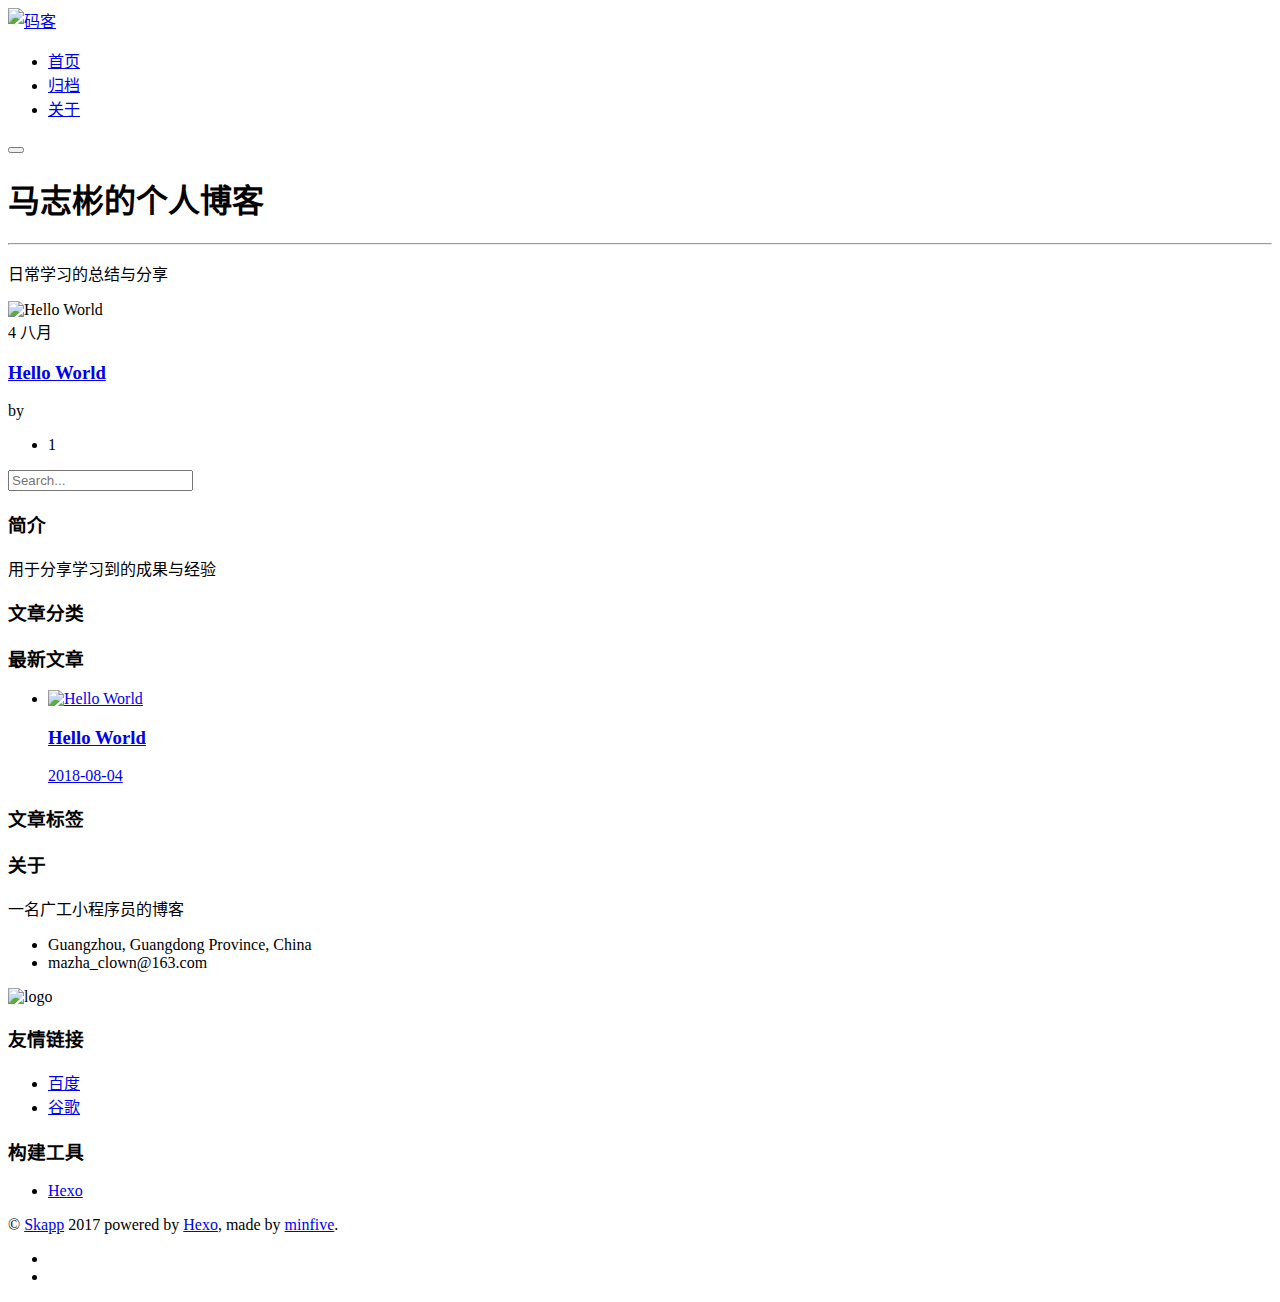
==== index.html @ da5181d2 "Site updated: 2018-09-02 14:13:01" ====
<!DOCTYPE html><html lang="zh-cn"><head><meta charset="utf-8"><title>马志彬的个人博客</title><meta http-equiv="X-UA-Compatible" content="IE=Edge,chrome=1"><meta name="viewport" content="width=device-width,initial-scale=1,maximum-scale=1,user-scalable=no"><meta name="format-detection" content="telephone=no"><meta name="author" content="[object Object]"><meta name="designer" content="minfive"><meta name="keywords" content="安卓博客, 安卓开发, 程序员, java, 微信小程序开发"><meta name="description" content="用于分享学习到的成果与经验"><meta name="apple-mobile-web-app-capable" content="yes"><meta name="apple-mobile-web-app-status-bar-style" content="black"><meta name="format-detection" content="telephone=yes"><meta name="mobile-web-app-capable" content="yes"><meta name="robots" content="all"><link rel="canonical" href="http://yoursite.com/index.html"><link rel="icon" type="image/png" href="https://raw.githubusercontent.com/BlackWhiteClown/BlackWhiteClown.github.io/master/other/horse.png" sizes="32x32"><link rel="stylesheet" href="/scss/base/index.css"><link rel="alternate" href="/atom.xml" title="码客"><link rel="stylesheet" href="/scss/views/page/index.css"></head><body ontouchstart><div id="page-loading" class="page page-loading" style="background-image:url(http://oo12ugek5.bkt.clouddn.com/blog/images/loader.gif)"></div><div id="page" class="page js-hidden"><header id="page-header" class="page__header" style="background-image:url(https://raw.githubusercontent.com/BlackWhiteClown/BlackWhiteClown.github.io/master/other/header_cover_1.jpg)"><nav class="page__navbar"><div class="page__container navbar-container"><a class="page__logo" href="/" title="码客" alt="码客"><img src="https://raw.githubusercontent.com/BlackWhiteClown/BlackWhiteClown.github.io/master/other/blog_title_2.png" alt="码客"></a><nav class="page__nav"><ul class="nav__list clearfix"><li class="nav__item"><a href="/" alt="首页" title="首页">首页</a></li><li class="nav__item"><a href="/archives" alt="归档" title="归档">归档</a></li><li class="nav__item"><a href="/about" alt="关于" title="关于">关于</a></li></ul></nav><button class="page__menu-btn" type="button"><i class="iconfont icon-menu"></i></button></div></nav><section class="page__info"><h1 class="info__title">马志彬的个人博客</h1><hr class="info__hr"><p class="info__desc">日常学习的总结与分享</p></section></header><main class="page__container page__main"><div class="page__content"><div class="page__posts clearfix"><div class="page__post"><article itemscope itemtype="http://schema.org/Article" class="page__mini-article"><div class="mini-article__cover"><img itemprop="image" src="https://raw.githubusercontent.com/BlackWhiteClown/BlackWhiteClown.github.io/master/other/defalt_cover.jpg" alt="Hello World"><div itemprop="datePublished" content="" class="mini-article__date"><span class="date__day">4</span> <span class="date__month">八月</span></div><a itemprop="url" class="iconfont icon-enter" href="/2018/08/04/hello-world/"></a></div><div class="mini-article__info"><h3 itemprop="name" class="mini-article__title"><a itemprop="url" href="/2018/08/04/hello-world/" title="Hello World">Hello World</a></h3><p class="mini-article__author">by <span itemprop="author" itemscope itemtype="http://schema.org/Person"><a itemprop="url" href="" target="_blank"><span itemprop="name"></span></a></span></p><p itemprop="articleSection" class="min-article__desc"></p><div class="min-article__tags"><i class="iconfont icon-tab"></i><ul class="tags__list clearfix"></ul></div></div></article></div></div><nav class="page__paginator"><ul class="paginator__list clearfix"><li class="paginator__item"><span>1</span></li></ul></nav></div><aside class="page__sidebar"><form id="page-search-from" class="page__search-from" action="/search/"><label class="search-form__item"><input class="input" type="text" name="search" placeholder="Search..."> <i class="iconfont icon-search"></i></label></form><div class="sidebar__block"><h3 class="block__title">简介</h3><p class="block__text">用于分享学习到的成果与经验</p></div><div class="sidebar__block"><h3 class="block__title">文章分类</h3></div><div class="sidebar__block"><h3 class="block__title">最新文章</h3><ul class="block-list latest-post-list"><li class="latest-post-item"><a href="/2018/08/04/hello-world/" title="Hello World"><div class="item__cover"><img src="https://raw.githubusercontent.com/BlackWhiteClown/BlackWhiteClown.github.io/master/other/defalt_cover.jpg" alt="Hello World"></div><div class="item__info"><h3 class="item__title">Hello World</h3><span class="item__text">2018-08-04</span></div></a></li></ul></div><div class="sidebar__block"><h3 class="block__title">文章标签</h3><ul class="block-list tag-list clearfix"></ul></div></aside></main><footer class="page__footer"><section class="footer__top"><div class="page__container footer__container"><div class="footer-top__item footer-top__item--2"><h3 class="item__title">关于</h3><div class="item__content"><p class="item__text">一名广工小程序员的博客</p><ul class="footer__contact-info"><li class="contact-info__item"><i class="iconfont icon-address"></i> <span>Guangzhou, Guangdong Province, China</span></li><li class="contact-info__item"><i class="iconfont icon-email2"></i> <span>mazha_clown@163.com</span></li></ul></div></div><div class="footer-top__item footer__image"><img src="https://github.com/BlackWhiteClown/BlackWhiteClown.github.io/blob/master/other/wechat_link.jpg?raw=true" alt="logo" title="码客"></div><div class="footer-top__item"><h3 class="item__title">友情链接</h3><div class="item__content"><ul class="footer-top__list"><li class="list-item"><a href="https://www.baidu.com/" title="baidu" target="_blank">百度</a></li><li class="list-item"><a href="https://www.google.com.hk/" title="google" target="_blank">谷歌</a></li></ul></div></div><div class="footer-top__item"><h3 class="item__title">构建工具</h3><div class="item__content"><ul class="footer-top__list"><li class="list-item"><a href="https://hexo.io/" title="Blog Framework" target="_blank">Hexo</a></li></ul></div></div></div></section><section class="footer__bottom"><div class="page__container footer__container"><p class="footer__copyright">© <a href="https://github.com/Mrminfive/hexo-theme-skapp" target="_blank">Skapp</a> 2017 powered by <a href="http://hexo.io/" target="_blank">Hexo</a>, made by <a href="https://github.com/Mrminfive" target="_blank">minfive</a>.</p><ul class="footer__social-network clearfix"><li class="social-network__item"><a href="https://github.com/BlackWhiteClown" target="_blank" title="github"><i class="iconfont icon-github"></i></a></li><li class="social-network__item"><a href="mazha_clown@163.com" target="_blank" title="email"><i class="iconfont icon-email"></i></a></li></ul></div></section></footer><div id="back-top" class="back-top back-top--hidden js-hidden"><i class="iconfont icon-top"></i></div></div><script src="/js/common.js"></script></body></html>
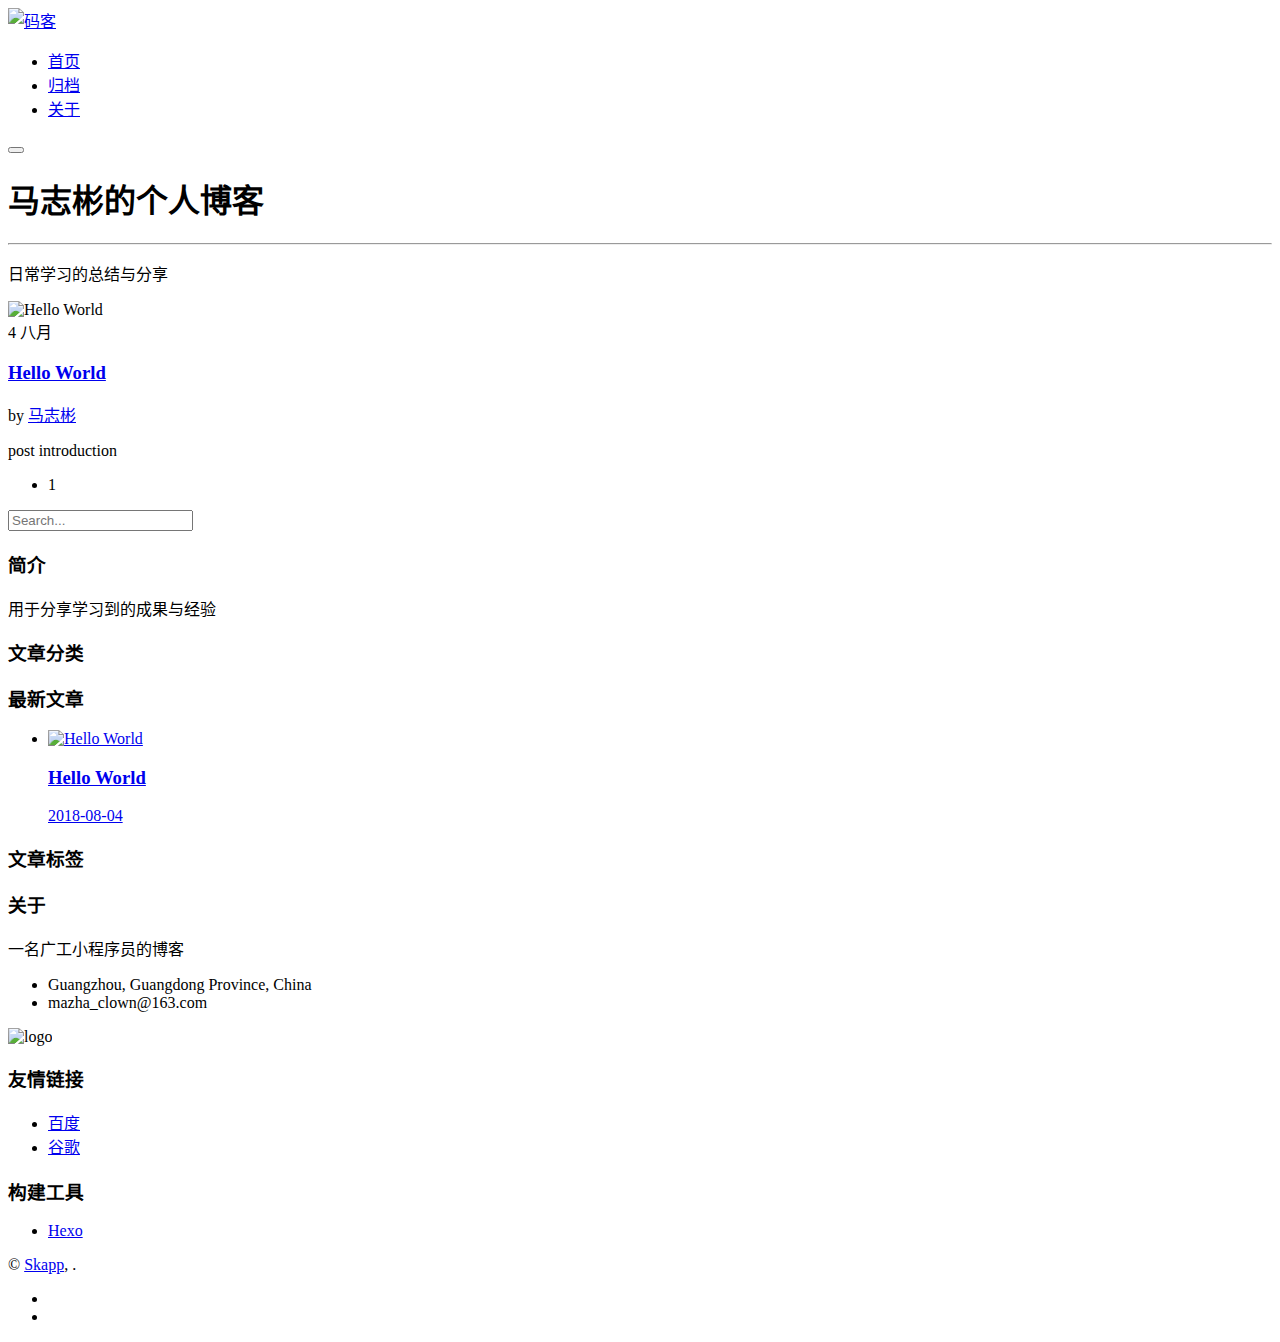
==== commit c216a984: "Site updated: 2018-09-02 21:25:26" ====
--- a/index.html
+++ b/index.html
@@ -1 +1 @@
-<!DOCTYPE html><html lang="zh-cn"><head><meta charset="utf-8"><title>马志彬的个人博客</title><meta http-equiv="X-UA-Compatible" content="IE=Edge,chrome=1"><meta name="viewport" content="width=device-width,initial-scale=1,maximum-scale=1,user-scalable=no"><meta name="format-detection" content="telephone=no"><meta name="author" content="[object Object]"><meta name="designer" content="minfive"><meta name="keywords" content="安卓博客, 安卓开发, 程序员, java, 微信小程序开发"><meta name="description" content="用于分享学习到的成果与经验"><meta name="apple-mobile-web-app-capable" content="yes"><meta name="apple-mobile-web-app-status-bar-style" content="black"><meta name="format-detection" content="telephone=yes"><meta name="mobile-web-app-capable" content="yes"><meta name="robots" content="all"><link rel="canonical" href="http://yoursite.com/index.html"><link rel="icon" type="image/png" href="https://raw.githubusercontent.com/BlackWhiteClown/BlackWhiteClown.github.io/master/other/horse.png" sizes="32x32"><link rel="stylesheet" href="/scss/base/index.css"><link rel="alternate" href="/atom.xml" title="码客"><link rel="stylesheet" href="/scss/views/page/index.css"></head><body ontouchstart><div id="page-loading" class="page page-loading" style="background-image:url(http://oo12ugek5.bkt.clouddn.com/blog/images/loader.gif)"></div><div id="page" class="page js-hidden"><header id="page-header" class="page__header" style="background-image:url(https://raw.githubusercontent.com/BlackWhiteClown/BlackWhiteClown.github.io/master/other/header_cover_1.jpg)"><nav class="page__navbar"><div class="page__container navbar-container"><a class="page__logo" href="/" title="码客" alt="码客"><img src="https://raw.githubusercontent.com/BlackWhiteClown/BlackWhiteClown.github.io/master/other/blog_title_2.png" alt="码客"></a><nav class="page__nav"><ul class="nav__list clearfix"><li class="nav__item"><a href="/" alt="首页" title="首页">首页</a></li><li class="nav__item"><a href="/archives" alt="归档" title="归档">归档</a></li><li class="nav__item"><a href="/about" alt="关于" title="关于">关于</a></li></ul></nav><button class="page__menu-btn" type="button"><i class="iconfont icon-menu"></i></button></div></nav><section class="page__info"><h1 class="info__title">马志彬的个人博客</h1><hr class="info__hr"><p class="info__desc">日常学习的总结与分享</p></section></header><main class="page__container page__main"><div class="page__content"><div class="page__posts clearfix"><div class="page__post"><article itemscope itemtype="http://schema.org/Article" class="page__mini-article"><div class="mini-article__cover"><img itemprop="image" src="https://raw.githubusercontent.com/BlackWhiteClown/BlackWhiteClown.github.io/master/other/defalt_cover.jpg" alt="Hello World"><div itemprop="datePublished" content="" class="mini-article__date"><span class="date__day">4</span> <span class="date__month">八月</span></div><a itemprop="url" class="iconfont icon-enter" href="/2018/08/04/hello-world/"></a></div><div class="mini-article__info"><h3 itemprop="name" class="mini-article__title"><a itemprop="url" href="/2018/08/04/hello-world/" title="Hello World">Hello World</a></h3><p class="mini-article__author">by <span itemprop="author" itemscope itemtype="http://schema.org/Person"><a itemprop="url" href="" target="_blank"><span itemprop="name"></span></a></span></p><p itemprop="articleSection" class="min-article__desc"></p><div class="min-article__tags"><i class="iconfont icon-tab"></i><ul class="tags__list clearfix"></ul></div></div></article></div></div><nav class="page__paginator"><ul class="paginator__list clearfix"><li class="paginator__item"><span>1</span></li></ul></nav></div><aside class="page__sidebar"><form id="page-search-from" class="page__search-from" action="/search/"><label class="search-form__item"><input class="input" type="text" name="search" placeholder="Search..."> <i class="iconfont icon-search"></i></label></form><div class="sidebar__block"><h3 class="block__title">简介</h3><p class="block__text">用于分享学习到的成果与经验</p></div><div class="sidebar__block"><h3 class="block__title">文章分类</h3></div><div class="sidebar__block"><h3 class="block__title">最新文章</h3><ul class="block-list latest-post-list"><li class="latest-post-item"><a href="/2018/08/04/hello-world/" title="Hello World"><div class="item__cover"><img src="https://raw.githubusercontent.com/BlackWhiteClown/BlackWhiteClown.github.io/master/other/defalt_cover.jpg" alt="Hello World"></div><div class="item__info"><h3 class="item__title">Hello World</h3><span class="item__text">2018-08-04</span></div></a></li></ul></div><div class="sidebar__block"><h3 class="block__title">文章标签</h3><ul class="block-list tag-list clearfix"></ul></div></aside></main><footer class="page__footer"><section class="footer__top"><div class="page__container footer__container"><div class="footer-top__item footer-top__item--2"><h3 class="item__title">关于</h3><div class="item__content"><p class="item__text">一名广工小程序员的博客</p><ul class="footer__contact-info"><li class="contact-info__item"><i class="iconfont icon-address"></i> <span>Guangzhou, Guangdong Province, China</span></li><li class="contact-info__item"><i class="iconfont icon-email2"></i> <span>mazha_clown@163.com</span></li></ul></div></div><div class="footer-top__item footer__image"><img src="https://github.com/BlackWhiteClown/BlackWhiteClown.github.io/blob/master/other/wechat_link.jpg?raw=true" alt="logo" title="码客"></div><div class="footer-top__item"><h3 class="item__title">友情链接</h3><div class="item__content"><ul class="footer-top__list"><li class="list-item"><a href="https://www.baidu.com/" title="baidu" target="_blank">百度</a></li><li class="list-item"><a href="https://www.google.com.hk/" title="google" target="_blank">谷歌</a></li></ul></div></div><div class="footer-top__item"><h3 class="item__title">构建工具</h3><div class="item__content"><ul class="footer-top__list"><li class="list-item"><a href="https://hexo.io/" title="Blog Framework" target="_blank">Hexo</a></li></ul></div></div></div></section><section class="footer__bottom"><div class="page__container footer__container"><p class="footer__copyright">© <a href="https://github.com/Mrminfive/hexo-theme-skapp" target="_blank">Skapp</a> 2017 powered by <a href="http://hexo.io/" target="_blank">Hexo</a>, made by <a href="https://github.com/Mrminfive" target="_blank">minfive</a>.</p><ul class="footer__social-network clearfix"><li class="social-network__item"><a href="https://github.com/BlackWhiteClown" target="_blank" title="github"><i class="iconfont icon-github"></i></a></li><li class="social-network__item"><a href="mazha_clown@163.com" target="_blank" title="email"><i class="iconfont icon-email"></i></a></li></ul></div></section></footer><div id="back-top" class="back-top back-top--hidden js-hidden"><i class="iconfont icon-top"></i></div></div><script src="/js/common.js"></script></body></html>+﻿<!DOCTYPE html><html lang="zh-cn"><head><meta charset="utf-8"><title>马志彬的个人博客</title><meta http-equiv="X-UA-Compatible" content="IE=Edge,chrome=1"><meta name="viewport" content="width=device-width,initial-scale=1,maximum-scale=1,user-scalable=no"><meta name="format-detection" content="telephone=no"><meta name="author" content="[object Object]"><meta name="designer" content="minfive"><meta name="keywords" content="安卓博客, 安卓开发, 程序员, java, 微信小程序开发"><meta name="description" content="用于分享学习到的成果与经验"><meta name="apple-mobile-web-app-capable" content="yes"><meta name="apple-mobile-web-app-status-bar-style" content="black"><meta name="format-detection" content="telephone=yes"><meta name="mobile-web-app-capable" content="yes"><meta name="robots" content="all"><link rel="canonical" href="http://yoursite.com/index.html"><link rel="icon" type="image/png" href="https://raw.githubusercontent.com/BlackWhiteClown/BlackWhiteClown.github.io/master/other/horse.png" sizes="32x32"><link rel="stylesheet" href="/scss/base/index.css"><link rel="alternate" href="/atom.xml" title="码客"><link rel="stylesheet" href="/scss/views/page/index.css"></head><body ontouchstart><div id="page-loading" class="page page-loading" style="background-image:url(http://oo12ugek5.bkt.clouddn.com/blog/images/loader.gif)"></div><div id="page" class="page js-hidden"><header id="page-header" class="page__header" style="background-image:url(https://raw.githubusercontent.com/BlackWhiteClown/BlackWhiteClown.github.io/master/other/header_cover_1.jpg)"><nav class="page__navbar"><div class="page__container navbar-container"><a class="page__logo" href="/" title="码客" alt="码客"><img src="https://raw.githubusercontent.com/BlackWhiteClown/BlackWhiteClown.github.io/master/other/blog_title_2.png" alt="码客"></a><nav class="page__nav"><ul class="nav__list clearfix"><li class="nav__item"><a href="/" alt="首页" title="首页">首页</a></li><li class="nav__item"><a href="/archives" alt="归档" title="归档">归档</a></li><li class="nav__item"><a href="/about" alt="关于" title="关于">关于</a></li></ul></nav><button class="page__menu-btn" type="button"><i class="iconfont icon-menu"></i></button></div></nav><section class="page__info"><h1 class="info__title">马志彬的个人博客</h1><hr class="info__hr"><p class="info__desc">日常学习的总结与分享</p></section></header><main class="page__container page__main"><div class="page__content"><div class="page__posts clearfix"><div class="page__post"><article itemscope itemtype="http://schema.org/Article" class="page__mini-article"><div class="mini-article__cover"><img itemprop="image" src="http://oxnuwmm3w.bkt.clouddn.com/hello-world.jpeg" alt="Hello World"><div itemprop="datePublished" content="" class="mini-article__date"><span class="date__day">4</span> <span class="date__month">八月</span></div><a itemprop="url" class="iconfont icon-enter" href="/2018/08/04/hello-world/"></a></div><div class="mini-article__info"><h3 itemprop="name" class="mini-article__title"><a itemprop="url" href="/2018/08/04/hello-world/" title="Hello World">Hello World</a></h3><p class="mini-article__author">by <span itemprop="author" itemscope itemtype="http://schema.org/Person"><a itemprop="url" href="https://github.com/BlackWhiteClown" target="_blank"><span itemprop="name">马志彬</span></a></span></p><p itemprop="articleSection" class="min-article__desc">post introduction</p><div class="min-article__tags"><i class="iconfont icon-tab"></i><ul class="tags__list clearfix"></ul></div></div></article></div></div><nav class="page__paginator"><ul class="paginator__list clearfix"><li class="paginator__item"><span>1</span></li></ul></nav></div><aside class="page__sidebar"><form id="page-search-from" class="page__search-from" action="/search/"><label class="search-form__item"><input class="input" type="text" name="search" placeholder="Search..."> <i class="iconfont icon-search"></i></label></form><div class="sidebar__block"><h3 class="block__title">简介</h3><p class="block__text">用于分享学习到的成果与经验</p></div><div class="sidebar__block"><h3 class="block__title">文章分类</h3></div><div class="sidebar__block"><h3 class="block__title">最新文章</h3><ul class="block-list latest-post-list"><li class="latest-post-item"><a href="/2018/08/04/hello-world/" title="Hello World"><div class="item__cover"><img src="http://oxnuwmm3w.bkt.clouddn.com/hello-world.jpeg" alt="Hello World"></div><div class="item__info"><h3 class="item__title">Hello World</h3><span class="item__text">2018-08-04</span></div></a></li></ul></div><div class="sidebar__block"><h3 class="block__title">文章标签</h3><ul class="block-list tag-list clearfix"></ul></div></aside></main><footer class="page__footer"><section class="footer__top"><div class="page__container footer__container"><div class="footer-top__item footer-top__item--2"><h3 class="item__title">关于</h3><div class="item__content"><p class="item__text">一名广工小程序员的博客</p><ul class="footer__contact-info"><li class="contact-info__item"><i class="iconfont icon-address"></i> <span>Guangzhou, Guangdong Province, China</span></li><li class="contact-info__item"><i class="iconfont icon-email2"></i> <span>mazha_clown@163.com</span></li></ul></div></div><div class="footer-top__item footer__image"><img src="https://github.com/BlackWhiteClown/BlackWhiteClown.github.io/blob/master/other/wechat_link.jpg?raw=true" alt="logo" title="码客"></div><div class="footer-top__item"><h3 class="item__title">友情链接</h3><div class="item__content"><ul class="footer-top__list"><li class="list-item"><a href="https://www.baidu.com/" title="baidu" target="_blank">百度</a></li><li class="list-item"><a href="https://www.google.com.hk/" title="google" target="_blank">谷歌</a></li></ul></div></div><div class="footer-top__item"><h3 class="item__title">构建工具</h3><div class="item__content"><ul class="footer-top__list"><li class="list-item"><a href="https://hexo.io/" title="Blog Framework" target="_blank">Hexo</a></li></ul></div></div></div></section><section class="footer__bottom"><div class="page__container footer__container"><p class="footer__copyright">© <a href="https://github.com/Mrminfive/hexo-theme-skapp" target="_blank">Skapp</a>, .</p><ul class="footer__social-network clearfix"><li class="social-network__item"><a href="https://github.com/BlackWhiteClown" target="_blank" title="github"><i class="iconfont icon-github"></i></a></li><li class="social-network__item"><a href="mazha_clown@163.com" target="_blank" title="email"><i class="iconfont icon-email"></i></a></li></ul></div></section></footer><div id="back-top" class="back-top back-top--hidden js-hidden"><i class="iconfont icon-top"></i></div></div><script src="/js/common.js"></script></body></html>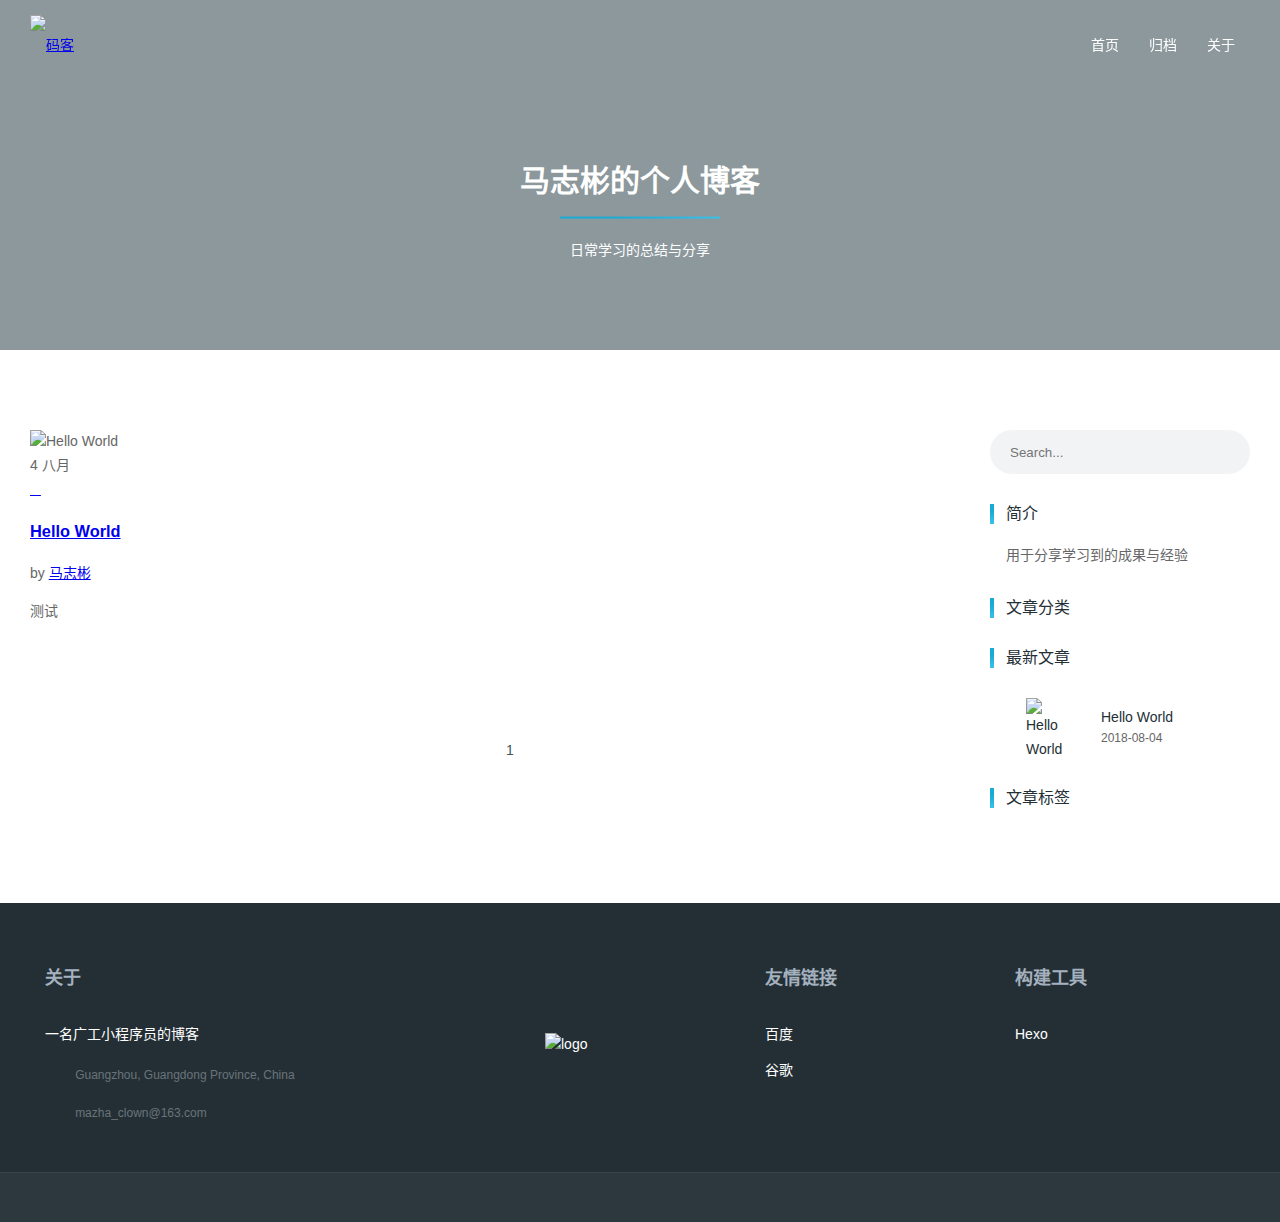
==== commit a4dd91cd: "Site updated: 2018-09-02 22:18:57" ====
--- a/index.html
+++ b/index.html
@@ -1 +1 @@
-﻿<!DOCTYPE html><html lang="zh-cn"><head><meta charset="utf-8"><title>马志彬的个人博客</title><meta http-equiv="X-UA-Compatible" content="IE=Edge,chrome=1"><meta name="viewport" content="width=device-width,initial-scale=1,maximum-scale=1,user-scalable=no"><meta name="format-detection" content="telephone=no"><meta name="author" content="[object Object]"><meta name="designer" content="minfive"><meta name="keywords" content="安卓博客, 安卓开发, 程序员, java, 微信小程序开发"><meta name="description" content="用于分享学习到的成果与经验"><meta name="apple-mobile-web-app-capable" content="yes"><meta name="apple-mobile-web-app-status-bar-style" content="black"><meta name="format-detection" content="telephone=yes"><meta name="mobile-web-app-capable" content="yes"><meta name="robots" content="all"><link rel="canonical" href="http://yoursite.com/index.html"><link rel="icon" type="image/png" href="https://raw.githubusercontent.com/BlackWhiteClown/BlackWhiteClown.github.io/master/other/horse.png" sizes="32x32"><link rel="stylesheet" href="/scss/base/index.css"><link rel="alternate" href="/atom.xml" title="码客"><link rel="stylesheet" href="/scss/views/page/index.css"></head><body ontouchstart><div id="page-loading" class="page page-loading" style="background-image:url(http://oo12ugek5.bkt.clouddn.com/blog/images/loader.gif)"></div><div id="page" class="page js-hidden"><header id="page-header" class="page__header" style="background-image:url(https://raw.githubusercontent.com/BlackWhiteClown/BlackWhiteClown.github.io/master/other/header_cover_1.jpg)"><nav class="page__navbar"><div class="page__container navbar-container"><a class="page__logo" href="/" title="码客" alt="码客"><img src="https://raw.githubusercontent.com/BlackWhiteClown/BlackWhiteClown.github.io/master/other/blog_title_2.png" alt="码客"></a><nav class="page__nav"><ul class="nav__list clearfix"><li class="nav__item"><a href="/" alt="首页" title="首页">首页</a></li><li class="nav__item"><a href="/archives" alt="归档" title="归档">归档</a></li><li class="nav__item"><a href="/about" alt="关于" title="关于">关于</a></li></ul></nav><button class="page__menu-btn" type="button"><i class="iconfont icon-menu"></i></button></div></nav><section class="page__info"><h1 class="info__title">马志彬的个人博客</h1><hr class="info__hr"><p class="info__desc">日常学习的总结与分享</p></section></header><main class="page__container page__main"><div class="page__content"><div class="page__posts clearfix"><div class="page__post"><article itemscope itemtype="http://schema.org/Article" class="page__mini-article"><div class="mini-article__cover"><img itemprop="image" src="http://oxnuwmm3w.bkt.clouddn.com/hello-world.jpeg" alt="Hello World"><div itemprop="datePublished" content="" class="mini-article__date"><span class="date__day">4</span> <span class="date__month">八月</span></div><a itemprop="url" class="iconfont icon-enter" href="/2018/08/04/hello-world/"></a></div><div class="mini-article__info"><h3 itemprop="name" class="mini-article__title"><a itemprop="url" href="/2018/08/04/hello-world/" title="Hello World">Hello World</a></h3><p class="mini-article__author">by <span itemprop="author" itemscope itemtype="http://schema.org/Person"><a itemprop="url" href="https://github.com/BlackWhiteClown" target="_blank"><span itemprop="name">马志彬</span></a></span></p><p itemprop="articleSection" class="min-article__desc">post introduction</p><div class="min-article__tags"><i class="iconfont icon-tab"></i><ul class="tags__list clearfix"></ul></div></div></article></div></div><nav class="page__paginator"><ul class="paginator__list clearfix"><li class="paginator__item"><span>1</span></li></ul></nav></div><aside class="page__sidebar"><form id="page-search-from" class="page__search-from" action="/search/"><label class="search-form__item"><input class="input" type="text" name="search" placeholder="Search..."> <i class="iconfont icon-search"></i></label></form><div class="sidebar__block"><h3 class="block__title">简介</h3><p class="block__text">用于分享学习到的成果与经验</p></div><div class="sidebar__block"><h3 class="block__title">文章分类</h3></div><div class="sidebar__block"><h3 class="block__title">最新文章</h3><ul class="block-list latest-post-list"><li class="latest-post-item"><a href="/2018/08/04/hello-world/" title="Hello World"><div class="item__cover"><img src="http://oxnuwmm3w.bkt.clouddn.com/hello-world.jpeg" alt="Hello World"></div><div class="item__info"><h3 class="item__title">Hello World</h3><span class="item__text">2018-08-04</span></div></a></li></ul></div><div class="sidebar__block"><h3 class="block__title">文章标签</h3><ul class="block-list tag-list clearfix"></ul></div></aside></main><footer class="page__footer"><section class="footer__top"><div class="page__container footer__container"><div class="footer-top__item footer-top__item--2"><h3 class="item__title">关于</h3><div class="item__content"><p class="item__text">一名广工小程序员的博客</p><ul class="footer__contact-info"><li class="contact-info__item"><i class="iconfont icon-address"></i> <span>Guangzhou, Guangdong Province, China</span></li><li class="contact-info__item"><i class="iconfont icon-email2"></i> <span>mazha_clown@163.com</span></li></ul></div></div><div class="footer-top__item footer__image"><img src="https://github.com/BlackWhiteClown/BlackWhiteClown.github.io/blob/master/other/wechat_link.jpg?raw=true" alt="logo" title="码客"></div><div class="footer-top__item"><h3 class="item__title">友情链接</h3><div class="item__content"><ul class="footer-top__list"><li class="list-item"><a href="https://www.baidu.com/" title="baidu" target="_blank">百度</a></li><li class="list-item"><a href="https://www.google.com.hk/" title="google" target="_blank">谷歌</a></li></ul></div></div><div class="footer-top__item"><h3 class="item__title">构建工具</h3><div class="item__content"><ul class="footer-top__list"><li class="list-item"><a href="https://hexo.io/" title="Blog Framework" target="_blank">Hexo</a></li></ul></div></div></div></section><section class="footer__bottom"><div class="page__container footer__container"><p class="footer__copyright">© <a href="https://github.com/Mrminfive/hexo-theme-skapp" target="_blank">Skapp</a>, .</p><ul class="footer__social-network clearfix"><li class="social-network__item"><a href="https://github.com/BlackWhiteClown" target="_blank" title="github"><i class="iconfont icon-github"></i></a></li><li class="social-network__item"><a href="mazha_clown@163.com" target="_blank" title="email"><i class="iconfont icon-email"></i></a></li></ul></div></section></footer><div id="back-top" class="back-top back-top--hidden js-hidden"><i class="iconfont icon-top"></i></div></div><script src="/js/common.js"></script></body></html>+<!DOCTYPE html><html lang="zh-cn"><head><meta charset="utf-8"><title>马志彬的个人博客</title><meta http-equiv="X-UA-Compatible" content="IE=Edge,chrome=1"><meta name="viewport" content="width=device-width,initial-scale=1,maximum-scale=1,user-scalable=no"><meta name="format-detection" content="telephone=no"><meta name="author" content="[object Object]"><meta name="designer" content="minfive"><meta name="keywords" content="安卓博客, 安卓开发, 程序员, java, 微信小程序开发"><meta name="description" content="用于分享学习到的成果与经验"><meta name="apple-mobile-web-app-capable" content="yes"><meta name="apple-mobile-web-app-status-bar-style" content="black"><meta name="format-detection" content="telephone=yes"><meta name="mobile-web-app-capable" content="yes"><meta name="robots" content="all"><link rel="canonical" href="http://yoursite.com/index.html"><link rel="icon" type="image/png" href="https://raw.githubusercontent.com/BlackWhiteClown/BlackWhiteClown.github.io/master/other/horse.png" sizes="32x32"><link rel="stylesheet" href="/scss/base/index.css"><link rel="alternate" href="/atom.xml" title="码客"><link rel="stylesheet" href="/scss/views/page/index.css"></head><body ontouchstart><div id="page-loading" class="page page-loading" style="background-image:url(http://oo12ugek5.bkt.clouddn.com/blog/images/loader.gif)"></div><div id="page" class="page js-hidden"><header id="page-header" class="page__header" style="background-image:url(https://raw.githubusercontent.com/BlackWhiteClown/BlackWhiteClown.github.io/master/other/header_cover_1.jpg)"><nav class="page__navbar"><div class="page__container navbar-container"><a class="page__logo" href="/" title="码客" alt="码客"><img src="https://raw.githubusercontent.com/BlackWhiteClown/BlackWhiteClown.github.io/master/other/blog_title_2.png" alt="码客"></a><nav class="page__nav"><ul class="nav__list clearfix"><li class="nav__item"><a href="/" alt="首页" title="首页">首页</a></li><li class="nav__item"><a href="/archives" alt="归档" title="归档">归档</a></li><li class="nav__item"><a href="/about" alt="关于" title="关于">关于</a></li></ul></nav><button class="page__menu-btn" type="button"><i class="iconfont icon-menu"></i></button></div></nav><section class="page__info"><h1 class="info__title">马志彬的个人博客</h1><hr class="info__hr"><p class="info__desc">日常学习的总结与分享</p></section></header><main class="page__container page__main"><div class="page__content"><div class="page__posts clearfix"><div class="page__post"><article itemscope itemtype="http://schema.org/Article" class="page__mini-article"><div class="mini-article__cover"><img itemprop="image" src="https://raw.githubusercontent.com/BlackWhiteClown/BlackWhiteClown.github.io/master/other/test_cover.png" alt="Hello World"><div itemprop="datePublished" content="" class="mini-article__date"><span class="date__day">4</span> <span class="date__month">八月</span></div><a itemprop="url" class="iconfont icon-enter" href="/2018/08/04/hello-world/"></a></div><div class="mini-article__info"><h3 itemprop="name" class="mini-article__title"><a itemprop="url" href="/2018/08/04/hello-world/" title="Hello World">Hello World</a></h3><p class="mini-article__author">by <span itemprop="author" itemscope itemtype="http://schema.org/Person"><a itemprop="url" href="https://github.com/BlackWhiteClown" target="_blank"><span itemprop="name">马志彬</span></a></span></p><p itemprop="articleSection" class="min-article__desc">测试</p><div class="min-article__tags"><i class="iconfont icon-tab"></i><ul class="tags__list clearfix"></ul></div></div></article></div></div><nav class="page__paginator"><ul class="paginator__list clearfix"><li class="paginator__item"><span>1</span></li></ul></nav></div><aside class="page__sidebar"><form id="page-search-from" class="page__search-from" action="/search/"><label class="search-form__item"><input class="input" type="text" name="search" placeholder="Search..."> <i class="iconfont icon-search"></i></label></form><div class="sidebar__block"><h3 class="block__title">简介</h3><p class="block__text">用于分享学习到的成果与经验</p></div><div class="sidebar__block"><h3 class="block__title">文章分类</h3></div><div class="sidebar__block"><h3 class="block__title">最新文章</h3><ul class="block-list latest-post-list"><li class="latest-post-item"><a href="/2018/08/04/hello-world/" title="Hello World"><div class="item__cover"><img src="https://raw.githubusercontent.com/BlackWhiteClown/BlackWhiteClown.github.io/master/other/test_cover.png" alt="Hello World"></div><div class="item__info"><h3 class="item__title">Hello World</h3><span class="item__text">2018-08-04</span></div></a></li></ul></div><div class="sidebar__block"><h3 class="block__title">文章标签</h3><ul class="block-list tag-list clearfix"></ul></div></aside></main><footer class="page__footer"><section class="footer__top"><div class="page__container footer__container"><div class="footer-top__item footer-top__item--2"><h3 class="item__title">关于</h3><div class="item__content"><p class="item__text">一名广工小程序员的博客</p><ul class="footer__contact-info"><li class="contact-info__item"><i class="iconfont icon-address"></i> <span>Guangzhou, Guangdong Province, China</span></li><li class="contact-info__item"><i class="iconfont icon-email2"></i> <span>mazha_clown@163.com</span></li></ul></div></div><div class="footer-top__item footer__image"><img src="https://github.com/BlackWhiteClown/BlackWhiteClown.github.io/blob/master/other/wechat_link.jpg?raw=true" alt="logo" title="码客"></div><div class="footer-top__item"><h3 class="item__title">友情链接</h3><div class="item__content"><ul class="footer-top__list"><li class="list-item"><a href="https://www.baidu.com/" title="baidu" target="_blank">百度</a></li><li class="list-item"><a href="https://www.google.com.hk/" title="google" target="_blank">谷歌</a></li></ul></div></div><div class="footer-top__item"><h3 class="item__title">构建工具</h3><div class="item__content"><ul class="footer-top__list"><li class="list-item"><a href="https://hexo.io/" title="Blog Framework" target="_blank">Hexo</a></li></ul></div></div></div></section><section class="footer__bottom"><div class="page__container footer__container"><p class="footer__copyright">© <a href="https://github.com/Mrminfive/hexo-theme-skapp" target="_blank">Skapp</a> 2017 powered by <a href="http://hexo.io/" target="_blank">Hexo</a>, made by <a href="https://github.com/Mrminfive" target="_blank">minfive</a>.</p><ul class="footer__social-network clearfix"><li class="social-network__item"><a href="https://github.com/BlackWhiteClown" target="_blank" title="github"><i class="iconfont icon-github"></i></a></li><li class="social-network__item"><a href="mazha_clown@163.com" target="_blank" title="email"><i class="iconfont icon-email"></i></a></li></ul></div></section></footer><div id="back-top" class="back-top back-top--hidden js-hidden"><i class="iconfont icon-top"></i></div></div><script src="/js/common.js"></script></body></html>--- a/scss/base/index.css
+++ b/scss/base/index.css
@@ -0,0 +1 @@
+@charset "UTF-8";@font-face{font-family:iconfont;src:url(../../fonts/iconfont.eot?t=1503327386217);src:url(../../fonts/iconfont.eot?t=1503327386217#iefix) format("embedded-opentype"),url(../../fonts/iconfont.woff?t=1503327386217) format("woff"),url(../../fonts/iconfont.ttf?t=1503327386217) format("truetype"),url(../../fonts/iconfont.svg?t=1503327386217#iconfont) format("svg")}.iconfont{font-family:iconfont!important;font-size:inherit;font-style:normal;-webkit-font-smoothing:antialiased;-moz-osx-font-smoothing:grayscale}.icon-enter:before{content:"\e608"}.icon-menu:before{content:"\e6c1"}.icon-eye:before{content:"\e6c0"}.icon-tab:before{content:"\e694"}.icon-twitter:before{content:"\e8aa"}.icon-search:before{content:"\e60d"}.icon-weibo:before{content:"\e67f"}.icon-comment:before{content:"\e69a"}.icon-time:before{content:"\e61e"}.icon-douban:before{content:"\e796"}.icon-zhihu:before{content:"\e619"}.icon-write:before{content:"\e605"}.icon-loader:before{content:"\e604"}.icon-address:before{content:"\e603"}.icon-share:before{content:"\e669"}.icon-like:before{content:"\e60f"}.icon-github:before{content:"\e600"}.icon-rss:before{content:"\e7ea"}.icon-email2:before{content:"\e63d"}.icon-next:before{content:"\e60c"}.icon-prev:before{content:"\e63f"}.icon-email:before{content:"\e665"}.icon-thanks:before{content:"\e6cc"}.icon-telegram:before{content:"\e731"}.icon-top:before{content:"\e6cd"}.icon-category:before{content:"\e622"}.icon-quotes:before{content:"\e63a"}.icon-facebook:before{content:"\e601"}.icon-in:before{content:"\e602"}*{box-sizing:border-box}body{margin:0;padding:0;font-family:-apple-system,BlinkMacSystemFont,"Segoe UI",Helvetica,Arial,"PingFang SC","Lantinghei SC","Microsoft Yahei","Hiragino Sans GB","Microsoft Sans Serif","WenQuanYi Micro Hei",sans;font-size:14px;color:#666;line-height:1.7;background-color:#fff}.link{font-size:inherit;text-decoration:none;transition:color .3s}.link:hover{color:#3ac0e8}.clearfix::after{content:'';display:table;clear:both}.js-open{display:block!important}.js-hidden{display:none!important}.js-ease-out-leave{transition:transform .5s ease-out,opacity .5s ease-out!important}.js-ease-out-enter-active{transform:translateY(0)!important;opacity:1!important}.js-ease-out-leave-active{transform:translateY(40px);opacity:0}@keyframes animations{0%{transform-origin:center bottom;transform:translateY(-80px) scale(0);opacity:0}25%{transform-origin:center bottom;transform:translateY(-120px) scale(.25);opacity:.25}60%{transform-origin:center;transform:translateY(0) scale(.6);opacity:.5}100%{transform-origin:center;transform:translateY(0) scale(1);opacity:1}}.js-animation{animation:animations 1s linear forwards}@media screen and (min-width:736px){body .page__main{padding-top:80px;padding-bottom:80px}}@media screen and (min-width:980px){body .page__container{width:950px}body .page__sidebar{width:260px;margin-top:0}body .page__content{-ms-flex:1;flex:1}}@media screen and (min-width:1280px){body .page__container{width:1250px}}.page{position:relative;display:-ms-flexbox;display:flex;-ms-flex-direction:column;flex-direction:column;min-height:100vh}.page__container{-ms-flex:1;flex:1;position:relative;width:100%;margin:0 auto;padding:0 15px}.page__main{display:-ms-flexbox;display:flex;-ms-flex-wrap:wrap;flex-wrap:wrap;padding-top:40px;padding-bottom:40px}.page__content{width:100%}.page__sidebar{width:100%;margin-top:60px}@media screen and (max-width:736px){body .page__header--small .nav__list{background:#19abd6;background:linear-gradient(to right,#19abd6 35%,#3ac0e8 100%)}body .page__menu-btn{display:inline-block}body .page__navbar{height:60px}body .page__nav{position:absolute;top:100%;left:0;width:100%;transform-origin:top;transform:translateY(-20%) scaleY(.8);opacity:0;z-index:-1;display:none}body .page__nav--open{transform:translateY(0) scaleY(1);opacity:1}body .page__nav .nav__list{border-top:1px solid rgba(255,255,255,.1);padding:0 15px}body .page__nav .nav__item{float:none;text-align:right;margin-top:10px}body .page__nav .nav__item>a{height:40px;line-height:40px}body .page__logo{margin:0}}.page__header{display:block;position:relative;height:350px;background:center no-repeat;background-size:cover;color:#fff}.page__header::before{content:'';position:absolute;height:100%;width:100%;background-color:rgba(64,84,90,.6)}.page__header--small .page__navbar{height:60px;background:#19abd6;background:linear-gradient(to right,#19abd6 35%,#3ac0e8 100%)}.page__header--small .page__logo{margin:0}.page__header--small .page__nav .nav__item a:hover{color:#0e627b}.page__small-header{height:40px}.page__navbar{position:fixed;top:0;left:0;width:100%;background-color:transparent;height:90px;transition:height .3s;z-index:100}.page__navbar .navbar-container{display:-ms-flexbox;display:flex;-ms-flex-pack:justify;justify-content:space-between;-ms-flex-align:center;align-items:center}.page__logo{display:block;height:60px;line-height:60px;margin:15px 0;text-align:center;transition:margin .3s}.page__logo>img{display:block;height:100%}.page__nav{transition:transform .3s,opacity .3s}.page__nav .nav__list{margin:0;padding:0;border-color:transparent;transition:border-color .3s}.page__nav .nav__item{float:left;list-style:none}.page__nav .nav__item>a{display:block;height:60px;line-height:60px;padding:0 15px;font-size:inherit;text-decoration:none;transition:color .3s;color:#fff}.page__nav .nav__item>a:hover{color:#19abd6}.page__info{position:absolute;left:0;top:calc(50% + 45px);transform:translateY(-50%);display:block;width:100%;text-align:center}.page__info .info__title{margin:0;font-size:30px;font-weight:700;line-height:1.1}.page__info .info__hr{margin:20px auto;height:2px;width:160px;border:0;color:#19abd6;background:#19abd6;background:linear-gradient(to right,#19abd6 35%,#3ac0e8 100%)}.page__info .info__desc{font-size:14px}.page__menu-btn{display:none;border:0;background:0 0;outline:0;-webkit-appearance:none;-moz-appearance:none;appearance:none;cursor:pointer;padding:10px;color:#fff;font-size:28px}.page__menu-btn>i{display:block}.page__paginator{margin-top:45px;line-height:1;text-align:center}.paginator__list{display:inline-block;margin:0;padding:0;list-style:none}.paginator__item{float:left}.paginator__item+.paginator__item{margin-left:5px}.paginator__item>a{display:block;height:32px;width:32px;text-align:center;line-height:32px;border-radius:50%;overflow:hidden;background-color:#d8e5f3;color:#40545a;text-decoration:none;transition:background .3s}.paginator__item>a:hover{background-color:#8ab1db}.paginator__item>span{display:block;height:32px;width:32px;text-align:center;line-height:32px;border-radius:50%;overflow:hidden;background-color:transparent;color:#40545a;text-decoration:none}.page__search-from{display:block;font-size:12px}.page__search-from .search-form__item{position:relative;display:block}.page__search-from .search-form__item>input{display:block;width:100%;height:44px;padding:8px 46px 8px 20px;outline:0;color:inherit;border:none;border-radius:22px;-webkit-appearance:none;-moz-appearance:none;appearance:none;background-color:rgba(164,177,191,.15);box-shadow:none;transition:box-shadow .3s}.page__search-from .search-form__item>input:focus,.page__search-from .search-form__item>input:hover{box-shadow:inset 0 0 0 2px #3ac0e8}.page__search-from .search-form__item>i{position:absolute;top:50%;right:14px;transform:translateY(-50%);font-size:18px;color:#3ac0e8}.sidebar__img{display:block;width:100%;max-width:240px;margin:0 auto 30px}.sidebar__img>img{display:block;width:100%;height:auto}.sidebar__block{position:relative;display:block;width:100%}.sidebar__block .block__title{position:relative;color:#242f35;font-size:16px;padding-left:16px;margin:30px auto 20px;font-weight:400;height:20px;line-height:20px}.sidebar__block .block__title:before{content:'';display:block;position:absolute;width:4px;height:100%;top:0;left:0;z-index:-1;background:#19abd6;background:linear-gradient(to bottom,#19abd6 35%,#3ac0e8 100%) left center no-repeat;background-size:100%}.sidebar__block .block__text{margin:0;padding-left:16px}.sidebar__block .block-list{margin:0;margin-top:30px;padding:0;padding-left:16px;width:100%;color:#242f35}.sidebar__block .block-list-item{list-style:none;width:100%;padding-bottom:10px;border-bottom:1px dotted #d8e5f3}.sidebar__block .block-list-item+.block-list-item{margin-top:10px}.sidebar__block .block-list-item .block-list-link{font-size:inherit;text-decoration:none;transition:color .3s;color:#242f35}.sidebar__block .block-list-item .block-list-link:hover{color:#19abd6}.sidebar__block .block-list-item .block-list-count{margin-left:5px;color:#19abd6}.sidebar__block .block-list-item .block-list-count::before{content:'('}.sidebar__block .block-list-item .block-list-count::after{content:')'}.sidebar__block .tag-list{margin-top:-5px;margin-right:-10px}.sidebar__block .tag-item{float:left;list-style:none;margin-right:10px;margin-top:5px}.sidebar__block .tag-link{display:block;height:34px;border:2px solid #d8e5f3;border-radius:34px;font-size:12px;line-height:22px;color:#242f35;padding:4px 10px;text-decoration:none;transition:color .3s,border-color .3s}.sidebar__block .tag-link:hover{color:#19abd6;border-color:#19abd6}.sidebar__block .latest-post-item{list-style:none;width:100%}.sidebar__block .latest-post-item+.latest-post-item{margin-top:10px}.sidebar__block .latest-post-item>a{display:-ms-flexbox;display:flex;-ms-flex-align:center;align-items:center;width:100%;text-decoration:none;color:#242f35}.sidebar__block .latest-post-item>a:hover .item__title{color:#19abd6}.sidebar__block .latest-post-item .item__cover{position:relative;display:block;width:80px;height:60px;overflow:hidden}.sidebar__block .latest-post-item .item__cover>img{position:absolute;top:50%;left:50%;transform:translate(-50%,-50%);display:block;height:100%}.sidebar__block .latest-post-item .item__info{display:block;width:calc(100% - 80px);padding:8px 15px;line-height:1.4}.sidebar__block .latest-post-item .item__title{margin:0;font-weight:400;font-size:14px;overflow:hidden;text-overflow:ellipsis;white-space:nowrap;transition:color .3s}.sidebar__block .latest-post-item .item__text{font-size:12px;color:#666;overflow:hidden;text-overflow:ellipsis;white-space:nowrap}@media screen and (max-width:980px){body .footer__bottom{padding:30px 0}body .footer__container{-ms-flex-direction:column;flex-direction:column}body .footer__copyright{margin-bottom:10px;display:none}}.footer__top{padding:30px 0;background-color:#242f35;border-bottom:1px solid rgba(255,255,255,.1);color:#fff}.footer__top .footer__container{-ms-flex-align:start;align-items:flex-start}.footer__bottom{display:block;background-color:#2d383e;color:#fff;padding:10px 0}.footer__bottom a{font-size:inherit;text-decoration:none;transition:color .3s;color:#fff}.footer__bottom a:hover{color:#19abd6}.footer__container{display:-ms-flexbox;display:flex;-ms-flex-pack:justify;justify-content:space-between;-ms-flex-align:center;align-items:center}.footer-top__item,.footer-top__item--2{-ms-flex:1;flex:1;width:100%;padding:0 15px 15px}.footer-top__item--2{-ms-flex:2;flex:2}.footer-top__item .item__title,.footer-top__item--2 .item__title{color:#a4b1bf;font-size:18px;margin:30px 0;text-transform:capitalize}.footer-top__list{list-style:none;margin:0;padding:0}.footer-top__list .list-item+.list-item{margin-top:12px}.footer-top__list .list-item>a{font-size:inherit;text-decoration:none;transition:color .3s;color:#fff}.footer-top__list .list-item>a:hover{color:#19abd6}.footer__contact-info{margin:0;padding:0;list-style:none;line-height:1}.footer__contact-info .contact-info__item{color:#69747a;font-size:12px}.footer__contact-info .contact-info__item+.contact-info__item{margin-top:10px}.footer__contact-info .contact-info__item i{font-size:28px;margin-right:5px;vertical-align:middle}.footer__contact-info .contact-info__item span{vertical-align:middle}.footer__image{display:-ms-flexbox;display:flex;-ms-flex-align:center;align-items:center;-ms-flex-pack:center;justify-content:center;-ms-flex-item-align:stretch;align-self:stretch}.footer__image>img{display:block;width:100%;height:auto;max-width:160px;margin-top:30px}.footer__copyright{margin:0;font-size:12px;text-align:center;display:none}.footer__social-network{margin:0;padding:0;list-style:none;font-size:24px;line-height:1.2}.footer__social-network .social-network__item{float:left;transition:transform .3s}.footer__social-network .social-network__item:hover{transform:rotate(360deg)}.footer__social-network .social-network__item+.social-network__item{margin-left:15px}.back-top{position:fixed;display:block;width:50px;height:50px;font-size:25px;right:1em;bottom:3em;text-align:center;color:#fff;transition:background .3s,opacity .3s;background:#19abd6;background:linear-gradient(to right,#19abd6 35%,#3ac0e8 100%);background-size:200% auto;border-radius:50%;cursor:pointer;opacity:1;z-index:100}.back-top:hover{background-position:right center}.back-top>i{display:inline-block;line-height:50px}.back-top--hidden{opacity:0}.page-loading{background:center no-repeat;background-size:auto}